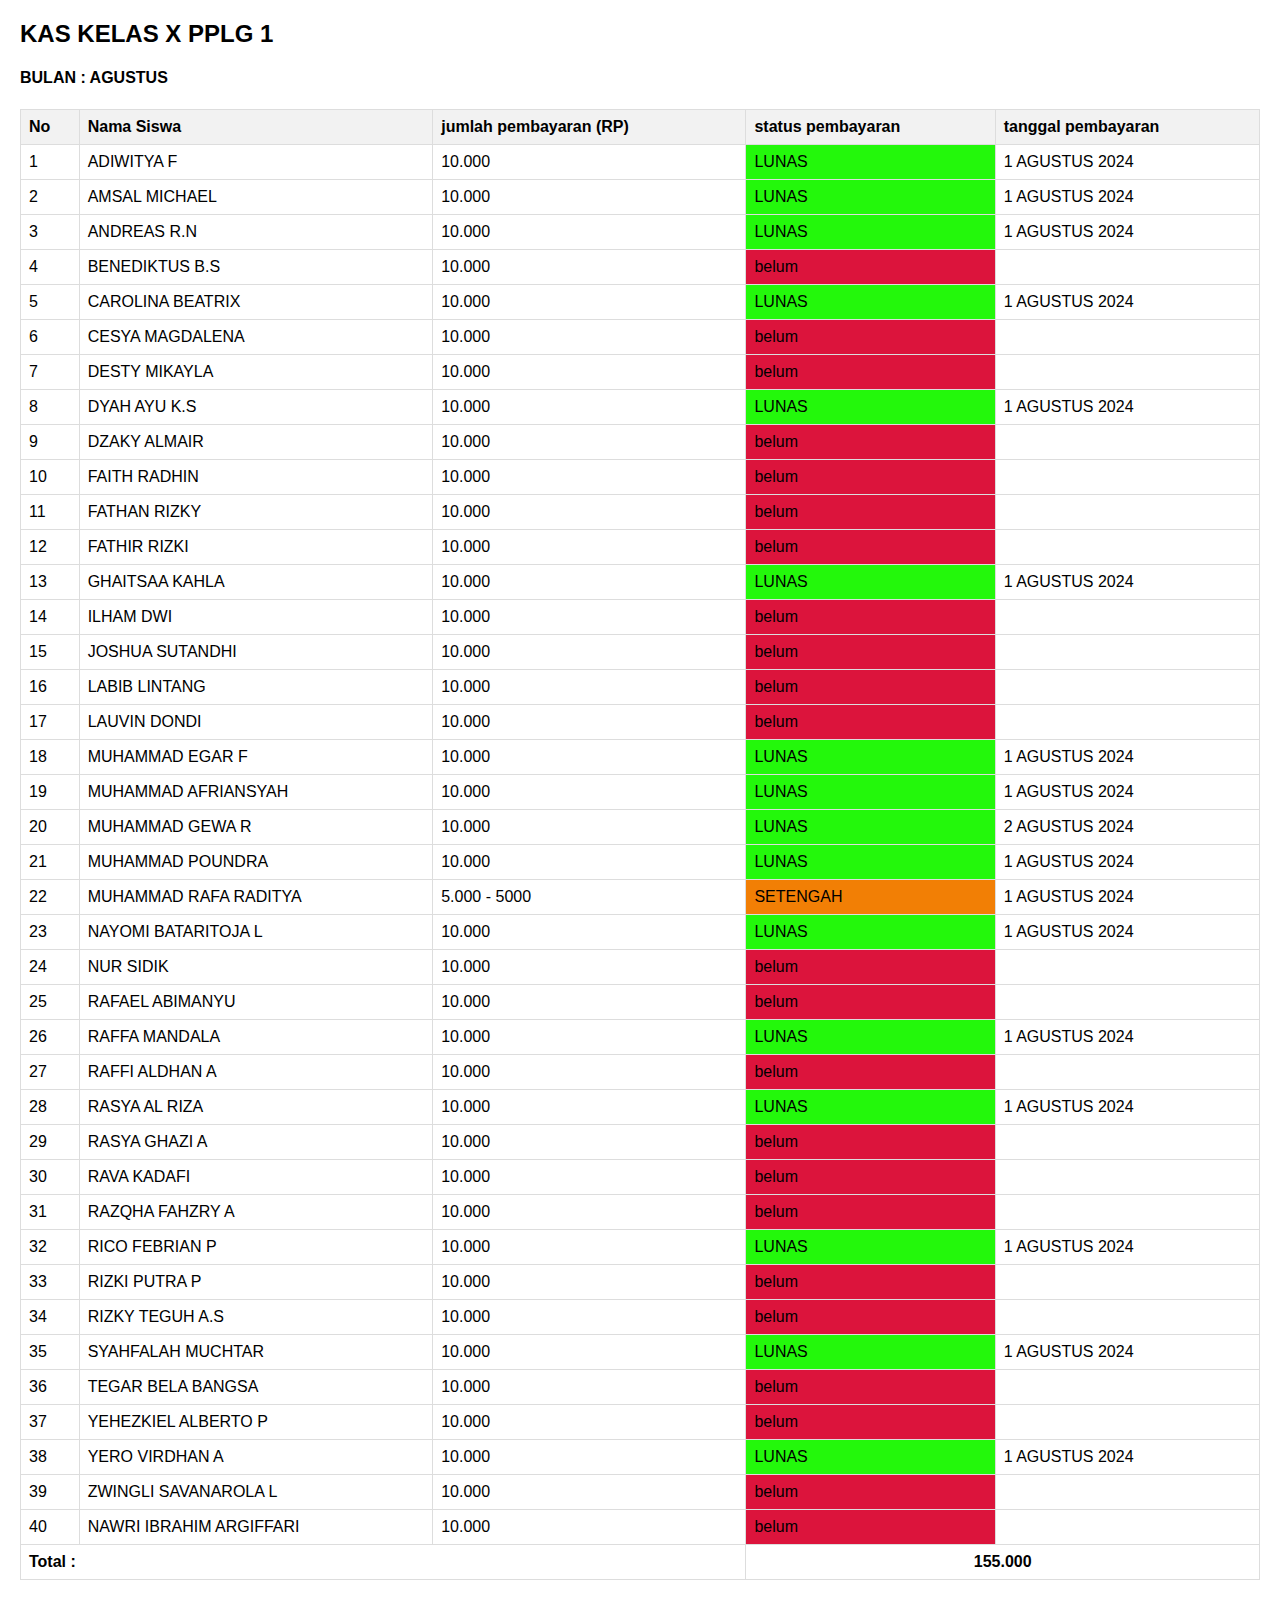
==== AGUSTUS.html @ 5bae67d2 "Update AGUSTUS.html" ====
<!DOCTYPE html>
<html lang="id">
<head>
    <meta charset="UTF-8">
    <meta name="viewport" content="width=device-width, initial-scale=1.0">
    <title>KAS X PPLG 1</title>
        
        <style>
        body {
            font-family: Arial, sans-serif;
            margin: 20px;
        }
        table {
            width: 100%;
            border-collapse: collapse;
            margin-bottom: 20px;
        }
        th, td {
            border: 1px solid #ddd;
            padding: 8px;
            text-align: left;
        }
        th {
            background-color: #f2f2f2;
        }
        tr:hover {
            background-color: #f1f1f1;
        }
        .total {
            font-weight: bold;
        }
    </style>
</head>
<body>

<h2>KAS KELAS X PPLG 1</h2>
<H4>BULAN : AGUSTUS</H4>

<table>
    <thead>
        <tr>
            <th>No</th>
            <th>Nama Siswa</th>
            <th>jumlah pembayaran (RP)</th>
            <th>status pembayaran</th>
            <th>tanggal pembayaran</th>
        </tr>
    </thead>
    <tbody>
        <!-- Ubah data sesuai kebutuhan -->
        <tr>
            <td>1</td>
            <td>ADIWITYA F</td>
            <td>10.000</td>
            <td style="background-color: rgb(35, 248, 11);">LUNAS</td>
            <td>1 AGUSTUS 2024</td>
        </tr>
        <tr>
            <td>2</td>
            <td>AMSAL MICHAEL</td>
            <td>10.000</td>
            <td style="background-color: rgb(35, 248, 11);">LUNAS</td>
            <td>1 AGUSTUS 2024</td>
        </tr>
        <tr>
            <td>3</td>
            <td>ANDREAS R.N</td>
            <td>10.000</td>
            <td  style="background-color: rgb(35, 248, 11);">LUNAS</td>
            <td>1 AGUSTUS 2024</td>
        </tr>
        <tr>
            <td>4</td>
            <td>BENEDIKTUS B.S</td>
            <td>10.000</td>
            <td style="background-color: crimson;">belum</td>
            <td></td>
        </tr>
        <tr>
            <td>5</td>
            <td>CAROLINA BEATRIX</td>
            <td>10.000</td>
            <td style="background-color: rgb(35, 248, 11);">LUNAS</td>
            <td>1 AGUSTUS 2024</td>
        </tr>
        <tr>
            <td>6</td>
            <td>CESYA MAGDALENA</td>
            <td>10.000</td>
            <td style="background-color: crimson;">belum</td>
            <td></td>
        </tr>
        <tr>
            <td>7</td>
            <td>DESTY MIKAYLA</td>
            <td>10.000</td>
            <td style="background-color: crimson;">belum</td>
            <td></td>
        </tr>
        <tr>
            <td>8</td>
            <td>DYAH AYU K.S</td>
            <td>10.000</td>
            <td style="background-color: rgb(35, 248, 11);">LUNAS</td>
            <td>1 AGUSTUS 2024</td>
        </tr>
        <tr>
            <td>9</td>
            <td>DZAKY ALMAIR</td>
            <td>10.000</td>
            <td style="background-color: crimson;">belum</td>
            <td></td>
        </tr>
        <tr>
            <td>10</td>
            <td>FAITH RADHIN</td>
            <td>10.000</td>
            <td style="background-color: crimson;">belum</td>
            <td></td>
        </tr>
        <tr>
            <td>11</td>
            <td>FATHAN RIZKY</td>
            <td>10.000</td>
            <td style="background-color: crimson;">belum</td>
            <td></td>
        </tr>
        <tr>
            <td>12</td>
            <td>FATHIR RIZKI</td>
            <td>10.000</td>
            <td style="background-color: crimson;">belum</td>
            <td></td>
        </tr>
        <tr>
            <td>13</td>
            <td>GHAITSAA KAHLA</td>
            <td>10.000</td>
            <td style="background-color: rgb(35, 248, 11);">LUNAS</td>
            <td>1 AGUSTUS 2024</td>
        </tr>
        <tr>
            <td>14</td>
            <td>ILHAM DWI</td>
            <td>10.000</td>
            <td style="background-color: crimson;">belum</td>
            <td></td>
        </tr>
        <tr>
            <td>15</td>
            <td>JOSHUA SUTANDHI</td>
            <td>10.000</td>
            <td style="background-color: crimson;">belum</td>
            <td></td>
        </tr>
        <tr>
            <td>16</td>
            <td>LABIB LINTANG</td>
            <td>10.000</td>
            <td style="background-color: crimson;">belum</td>
            <td></td>
        </tr>
        <tr>
            <td>17</td>
            <td>LAUVIN DONDI</td>
            <td>10.000</td>
            <td style="background-color: crimson;">belum</td>
            <td></td>
        </tr>
        <tr>
            <td>18</td>
            <td>MUHAMMAD EGAR F</td>
            <td>10.000</td>
            <td style="background-color: rgb(35, 248, 11);">LUNAS</td>
            <td>1 AGUSTUS 2024</td>
        </tr>
        <tr>
            <td>19</td>
            <td>MUHAMMAD AFRIANSYAH</td>
            <td>10.000</td>
            <td style="background-color: rgb(35, 248, 11);">LUNAS</td>
            <td>1 AGUSTUS 2024</td>
        </tr>
        <tr>
            <td>20</td>
            <td>MUHAMMAD GEWA R</td>
            <td>10.000</td>
            <td style="background-color: rgb(35, 248, 11);">LUNAS</td>
            <td>2 AGUSTUS 2024</td>
        </tr>
        <tr>
            <td>21</td>
            <td>MUHAMMAD POUNDRA</td>
            <td>10.000</td>
            <td style="background-color: rgb(35, 248, 11);">LUNAS</td>
            <td>1 AGUSTUS 2024</td>
        </tr>
        <tr>
            <td>22</td>
            <td>MUHAMMAD RAFA RADITYA</td>
            <td>5.000 - 5000</td>
            <td style="background-color: rgb(242, 127, 5);">SETENGAH</td>
            <td>1 AGUSTUS 2024</td>
        </tr>
        <tr>
            <td>23</td>
            <td>NAYOMI BATARITOJA L</td>
            <td>10.000</td>
            <td style="background-color: rgb(35, 248, 11);">LUNAS</td>
            <td>1 AGUSTUS 2024</td>
        </tr>
        <tr>
            <td>24</td>
            <td>NUR SIDIK</td>
            <td>10.000</td>
            <td style="background-color: crimson;">belum</td>
            <td></td>
        </tr>
        <tr>
            <td>25</td>
            <td>RAFAEL ABIMANYU</td>
            <td>10.000</td>
            <td style="background-color: crimson;">belum</td>
            <td></td>
        </tr>
        <tr>
            <td>26</td>
            <td>RAFFA MANDALA</td>
            <td>10.000</td>
            <td style="background-color: rgb(35, 248, 11);">LUNAS</td>
            <td>1 AGUSTUS 2024</td>
        </tr>
        <tr>
            <td>27</td>
            <td>RAFFI ALDHAN A</td>
            <td>10.000</td>
            <td style="background-color: crimson;">belum</td>
            <td></td>
        </tr>
        <tr>
            <td>28</td>
            <td>RASYA AL RIZA</td>
            <td>10.000</td>
            <td style="background-color: rgb(35, 248, 11);">LUNAS</td>
            <td>1 AGUSTUS 2024</td>
        </tr>
        <tr>
            <td>29</td>
            <td>RASYA GHAZI A</td>
            <td>10.000</td>
            <td style="background-color: crimson;">belum</td>
            <td></td>
        </tr>
        <tr>
            <td>30</td>
            <td>RAVA KADAFI</td>
            <td>10.000</td>
            <td style="background-color: crimson;">belum</td>
            <td></td>
        </tr>
        <tr>
            <td>31</td>
            <td>RAZQHA FAHZRY A</td>
            <td>10.000</td>
            <td style="background-color: crimson;">belum</td>
            <td></td>
        </tr>
        <tr>
            <td>32</td>
            <td>RICO FEBRIAN P</td>
            <td>10.000</td>
            <td style="background-color: rgb(35, 248, 11);">LUNAS</td>
            <td>1 AGUSTUS 2024</td>
        </tr>
        <tr>
            <td>33</td>
            <td>RIZKI PUTRA P</td>
            <td>10.000</td>
            <td style="background-color: crimson;">belum</td>
            <td></td>
        </tr>
        <tr>
            <td>34</td>
            <td>RIZKY TEGUH A.S</td>
            <td>10.000</td>
            <td style="background-color: crimson;">belum</td>
            <td></td>
        </tr>
        <tr>
            <td>35</td>
            <td>SYAHFALAH MUCHTAR</td>
            <td>10.000</td>
            <td style="background-color: rgb(35, 248, 11);">LUNAS</td>
            <td>1 AGUSTUS 2024</td>
        </tr>
        <tr>
            <td>36</td>
            <td>TEGAR BELA BANGSA</td>
            <td>10.000</td>
            <td style="background-color: crimson;">belum</td>
            <td></td>
        </tr>
        <tr>
            <td>37</td>
            <td>YEHEZKIEL ALBERTO P</td>
            <td>10.000</td>
            <td style="background-color: crimson;">belum</td>
            <td></td>
        </tr>
        <tr>
            <td>38</td>
            <td>YERO VIRDHAN A</td>
            <td>10.000</td>
            <td style="background-color: rgb(35, 248, 11);">LUNAS</td>
            <td>1 AGUSTUS 2024</td>
        </tr>
        <tr>
            <td>39</td>
            <td>ZWINGLI SAVANAROLA L</td>
            <td>10.000</td>
            <td style="background-color: crimson;">belum</td>
            <td></td>
        </tr>
        <tr>
            <td>40</td>
            <td>NAWRI IBRAHIM ARGIFFARI</td>
            <td>10.000</td>
            <td style="background-color: crimson;">belum</td>
            <td></td>
        </tr>
    </tbody>
    <tfoot>
        <tr class="total">
            <td colspan="3">Total :</td>
            <td colspan="2" style="text-align: center;">155.000</td>
        </tr>
    </tfoot>
</table>
</body>
</html>
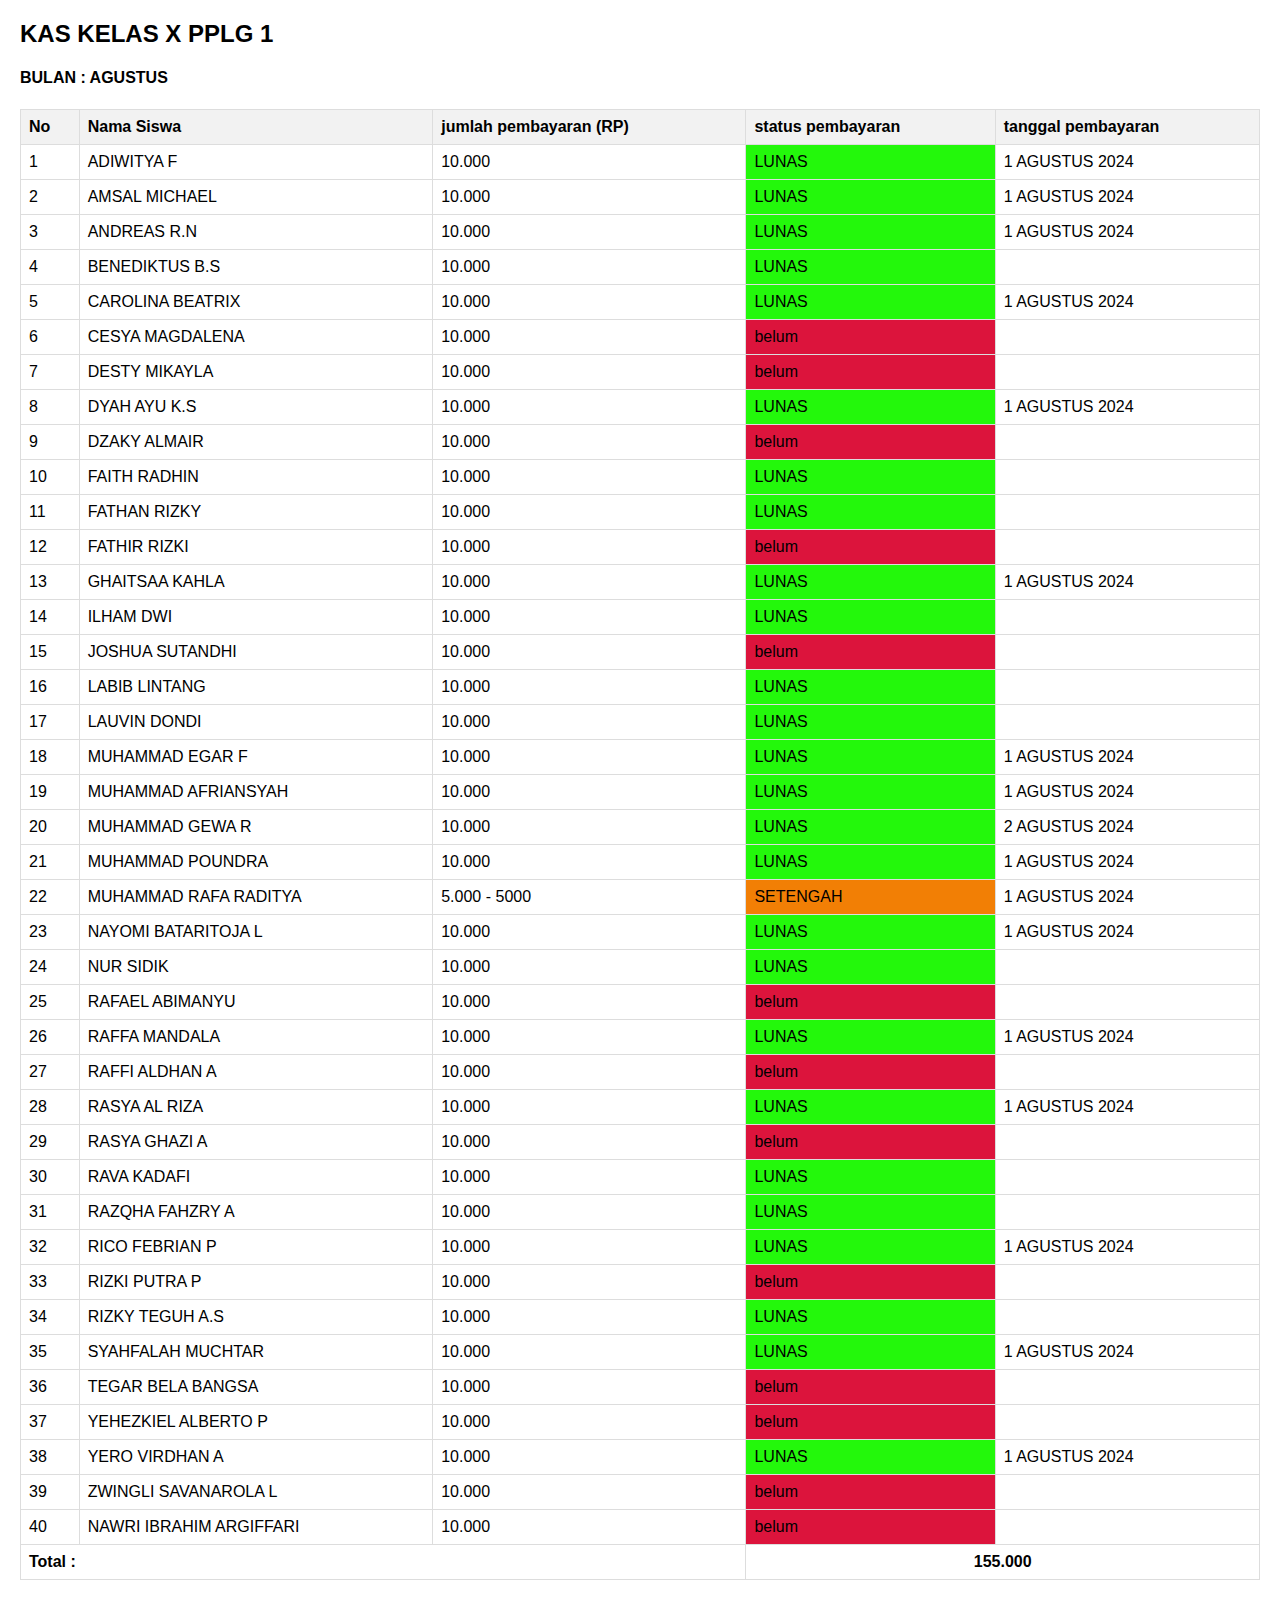
==== commit d95e7b09: "Update AGUSTUS.html" ====
--- a/AGUSTUS.html
+++ b/AGUSTUS.html
@@ -73,7 +73,7 @@
             <td>4</td>
             <td>BENEDIKTUS B.S</td>
             <td>10.000</td>
-            <td style="background-color: crimson;">belum</td>
+            <td style="background-color: rgb(35, 248, 11);">LUNAS</td>
             <td></td>
         </tr>
         <tr>
@@ -115,14 +115,14 @@
             <td>10</td>
             <td>FAITH RADHIN</td>
             <td>10.000</td>
-            <td style="background-color: crimson;">belum</td>
+            <td style="background-color: rgb(35, 248, 11);">LUNAS</td>
             <td></td>
         </tr>
         <tr>
             <td>11</td>
             <td>FATHAN RIZKY</td>
             <td>10.000</td>
-            <td style="background-color: crimson;">belum</td>
+            <td style="background-color: rgb(35, 248, 11);">LUNAS</td>
             <td></td>
         </tr>
         <tr>
@@ -143,7 +143,7 @@
             <td>14</td>
             <td>ILHAM DWI</td>
             <td>10.000</td>
-            <td style="background-color: crimson;">belum</td>
+            <td style="background-color: rgb(35, 248, 11);">LUNAS</td>
             <td></td>
         </tr>
         <tr>
@@ -157,14 +157,14 @@
             <td>16</td>
             <td>LABIB LINTANG</td>
             <td>10.000</td>
-            <td style="background-color: crimson;">belum</td>
+            <td style="background-color: rgb(35, 248, 11);">LUNAS</td>
             <td></td>
         </tr>
         <tr>
             <td>17</td>
             <td>LAUVIN DONDI</td>
             <td>10.000</td>
-            <td style="background-color: crimson;">belum</td>
+            <td style="background-color: rgb(35, 248, 11);">LUNAS</td>
             <td></td>
         </tr>
         <tr>
@@ -213,7 +213,7 @@
             <td>24</td>
             <td>NUR SIDIK</td>
             <td>10.000</td>
-            <td style="background-color: crimson;">belum</td>
+            <td style="background-color: rgb(35, 248, 11);">LUNAS</td>
             <td></td>
         </tr>
         <tr>
@@ -255,14 +255,14 @@
             <td>30</td>
             <td>RAVA KADAFI</td>
             <td>10.000</td>
-            <td style="background-color: crimson;">belum</td>
+            <td style="background-color: rgb(35, 248, 11);">LUNAS</td>
             <td></td>
         </tr>
         <tr>
             <td>31</td>
             <td>RAZQHA FAHZRY A</td>
             <td>10.000</td>
-            <td style="background-color: crimson;">belum</td>
+            <td style="background-color: rgb(35, 248, 11);">LUNAS</td>
             <td></td>
         </tr>
         <tr>
@@ -283,7 +283,7 @@
             <td>34</td>
             <td>RIZKY TEGUH A.S</td>
             <td>10.000</td>
-            <td style="background-color: crimson;">belum</td>
+            <td style="background-color: rgb(35, 248, 11);">LUNAS</td>
             <td></td>
         </tr>
         <tr>
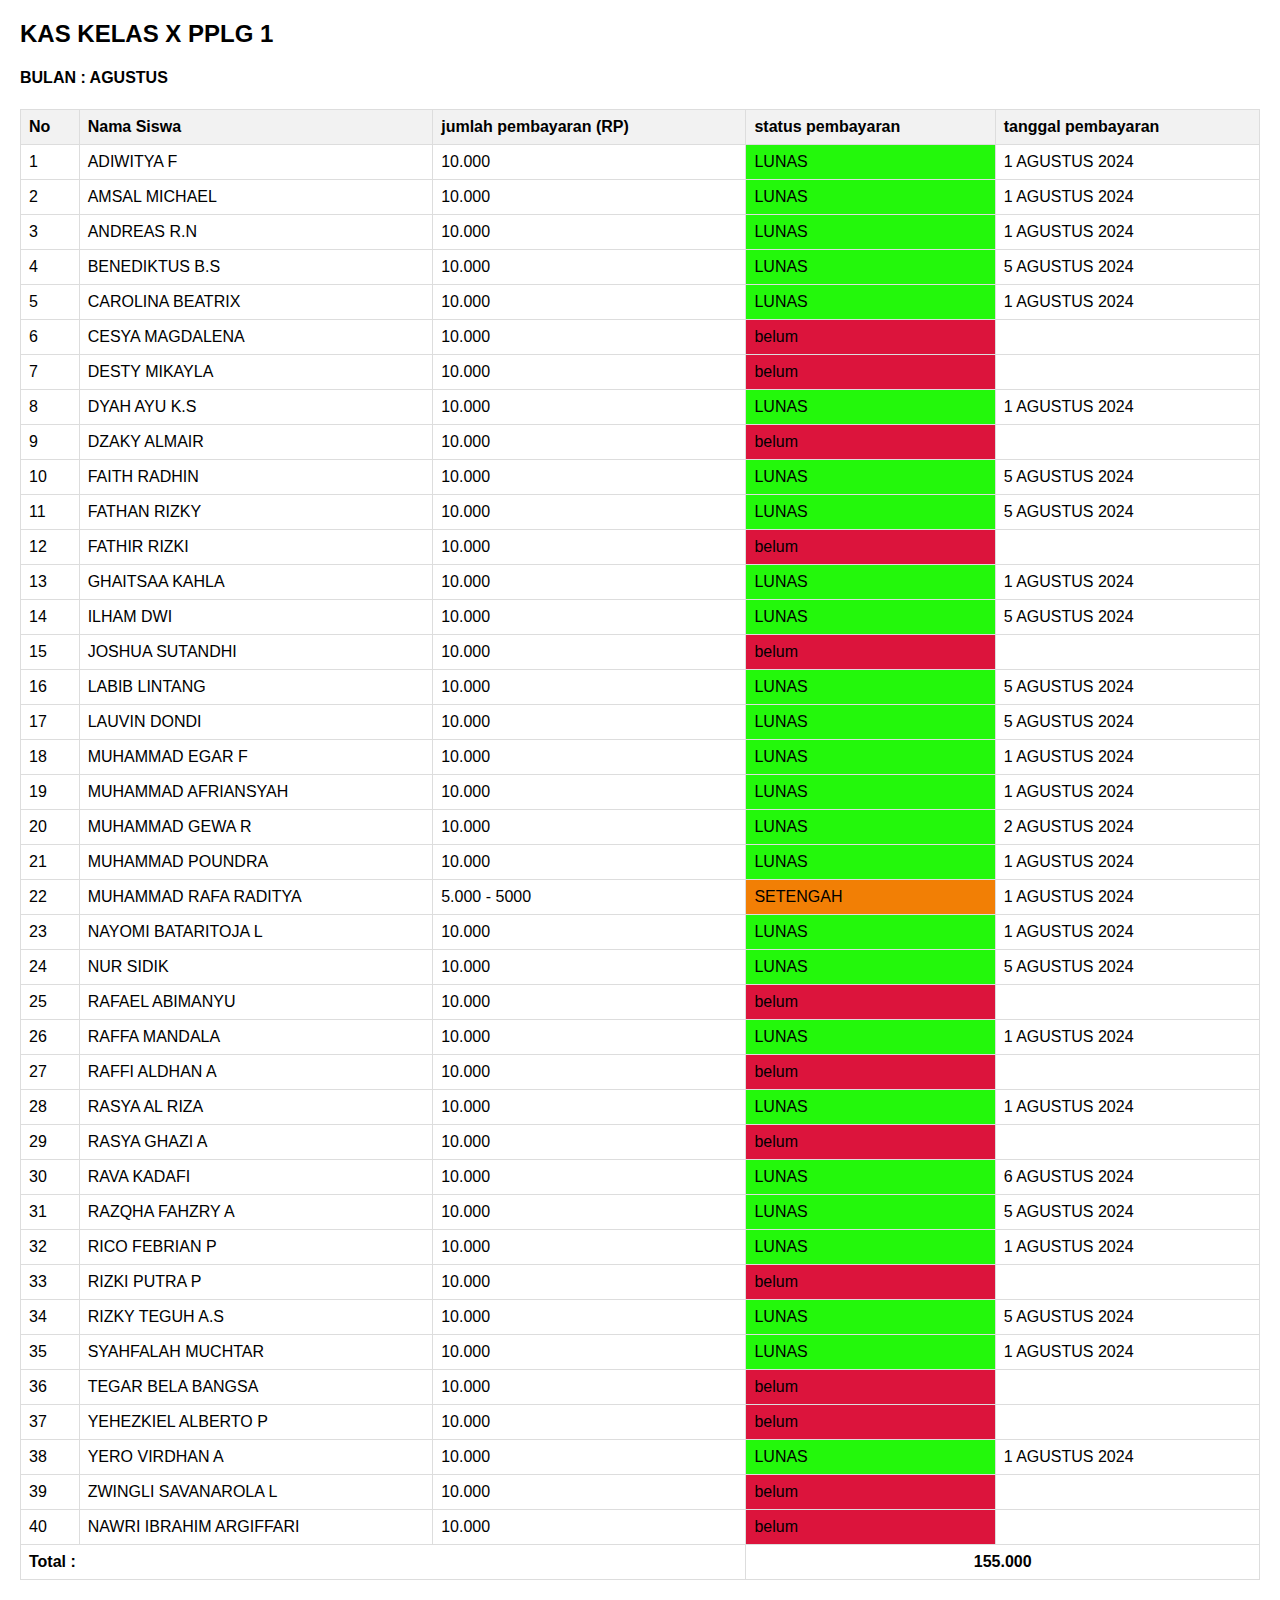
==== commit 55dbe946: "Update AGUSTUS.html" ====
--- a/AGUSTUS.html
+++ b/AGUSTUS.html
@@ -74,7 +74,7 @@
             <td>BENEDIKTUS B.S</td>
             <td>10.000</td>
             <td style="background-color: rgb(35, 248, 11);">LUNAS</td>
-            <td></td>
+            <td>5 AGUSTUS 2024</td>
         </tr>
         <tr>
             <td>5</td>
@@ -116,14 +116,14 @@
             <td>FAITH RADHIN</td>
             <td>10.000</td>
             <td style="background-color: rgb(35, 248, 11);">LUNAS</td>
-            <td></td>
+            <td>5 AGUSTUS 2024</td>
         </tr>
         <tr>
             <td>11</td>
             <td>FATHAN RIZKY</td>
             <td>10.000</td>
             <td style="background-color: rgb(35, 248, 11);">LUNAS</td>
-            <td></td>
+            <td>5 AGUSTUS 2024</td>
         </tr>
         <tr>
             <td>12</td>
@@ -144,7 +144,7 @@
             <td>ILHAM DWI</td>
             <td>10.000</td>
             <td style="background-color: rgb(35, 248, 11);">LUNAS</td>
-            <td></td>
+            <td>5 AGUSTUS 2024</td>
         </tr>
         <tr>
             <td>15</td>
@@ -158,14 +158,14 @@
             <td>LABIB LINTANG</td>
             <td>10.000</td>
             <td style="background-color: rgb(35, 248, 11);">LUNAS</td>
-            <td></td>
+            <td>5 AGUSTUS 2024</td>
         </tr>
         <tr>
             <td>17</td>
             <td>LAUVIN DONDI</td>
             <td>10.000</td>
             <td style="background-color: rgb(35, 248, 11);">LUNAS</td>
-            <td></td>
+            <td>5 AGUSTUS 2024</td>
         </tr>
         <tr>
             <td>18</td>
@@ -214,7 +214,7 @@
             <td>NUR SIDIK</td>
             <td>10.000</td>
             <td style="background-color: rgb(35, 248, 11);">LUNAS</td>
-            <td></td>
+            <td>5 AGUSTUS 2024</td>
         </tr>
         <tr>
             <td>25</td>
@@ -256,14 +256,14 @@
             <td>RAVA KADAFI</td>
             <td>10.000</td>
             <td style="background-color: rgb(35, 248, 11);">LUNAS</td>
-            <td></td>
+            <td>6 AGUSTUS 2024</td>
         </tr>
         <tr>
             <td>31</td>
             <td>RAZQHA FAHZRY A</td>
             <td>10.000</td>
             <td style="background-color: rgb(35, 248, 11);">LUNAS</td>
-            <td></td>
+            <td>5 AGUSTUS 2024</td>
         </tr>
         <tr>
             <td>32</td>
@@ -284,7 +284,7 @@
             <td>RIZKY TEGUH A.S</td>
             <td>10.000</td>
             <td style="background-color: rgb(35, 248, 11);">LUNAS</td>
-            <td></td>
+            <td>5 AGUSTUS 2024</td>
         </tr>
         <tr>
             <td>35</td>
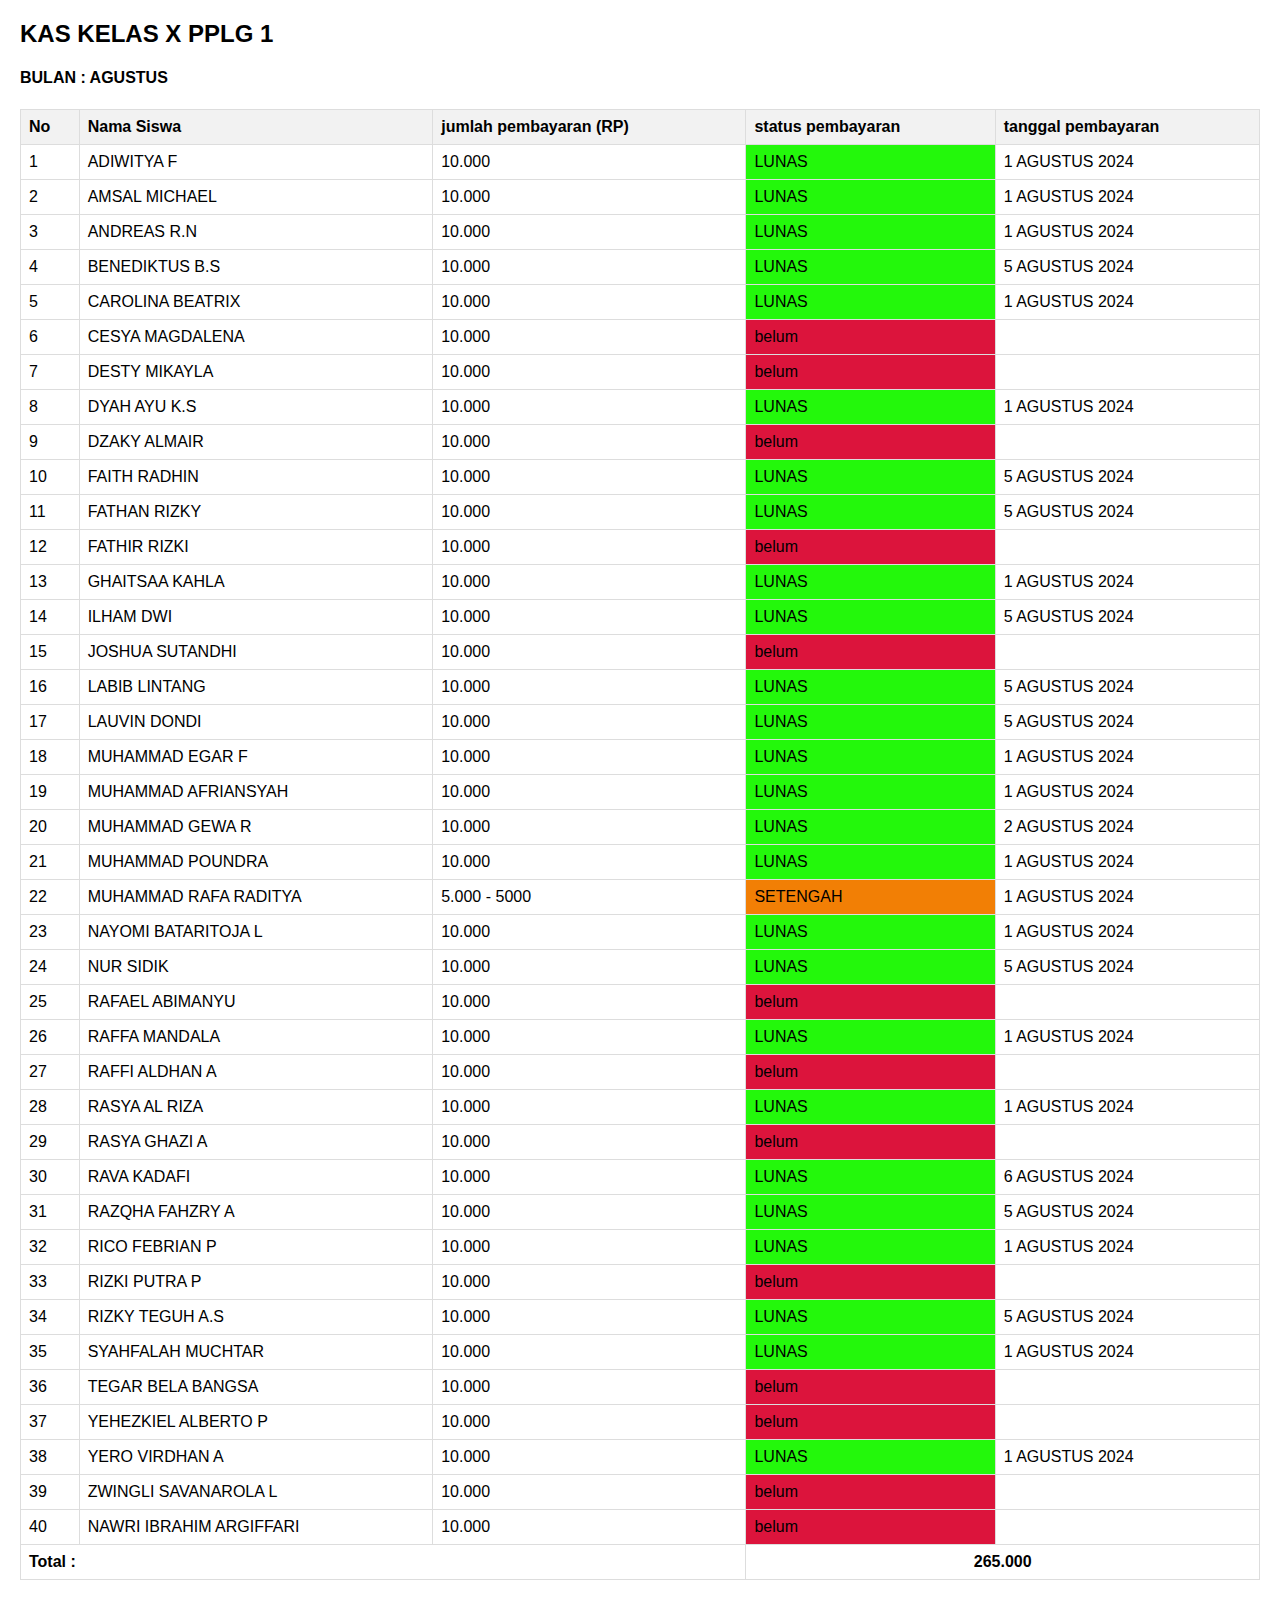
==== commit 1ec54b4b: "Update AGUSTUS.html" ====
--- a/AGUSTUS.html
+++ b/AGUSTUS.html
@@ -332,7 +332,7 @@
     <tfoot>
         <tr class="total">
             <td colspan="3">Total :</td>
-            <td colspan="2" style="text-align: center;">155.000</td>
+            <td colspan="2" style="text-align: center;">265.000</td>
         </tr>
     </tfoot>
 </table>
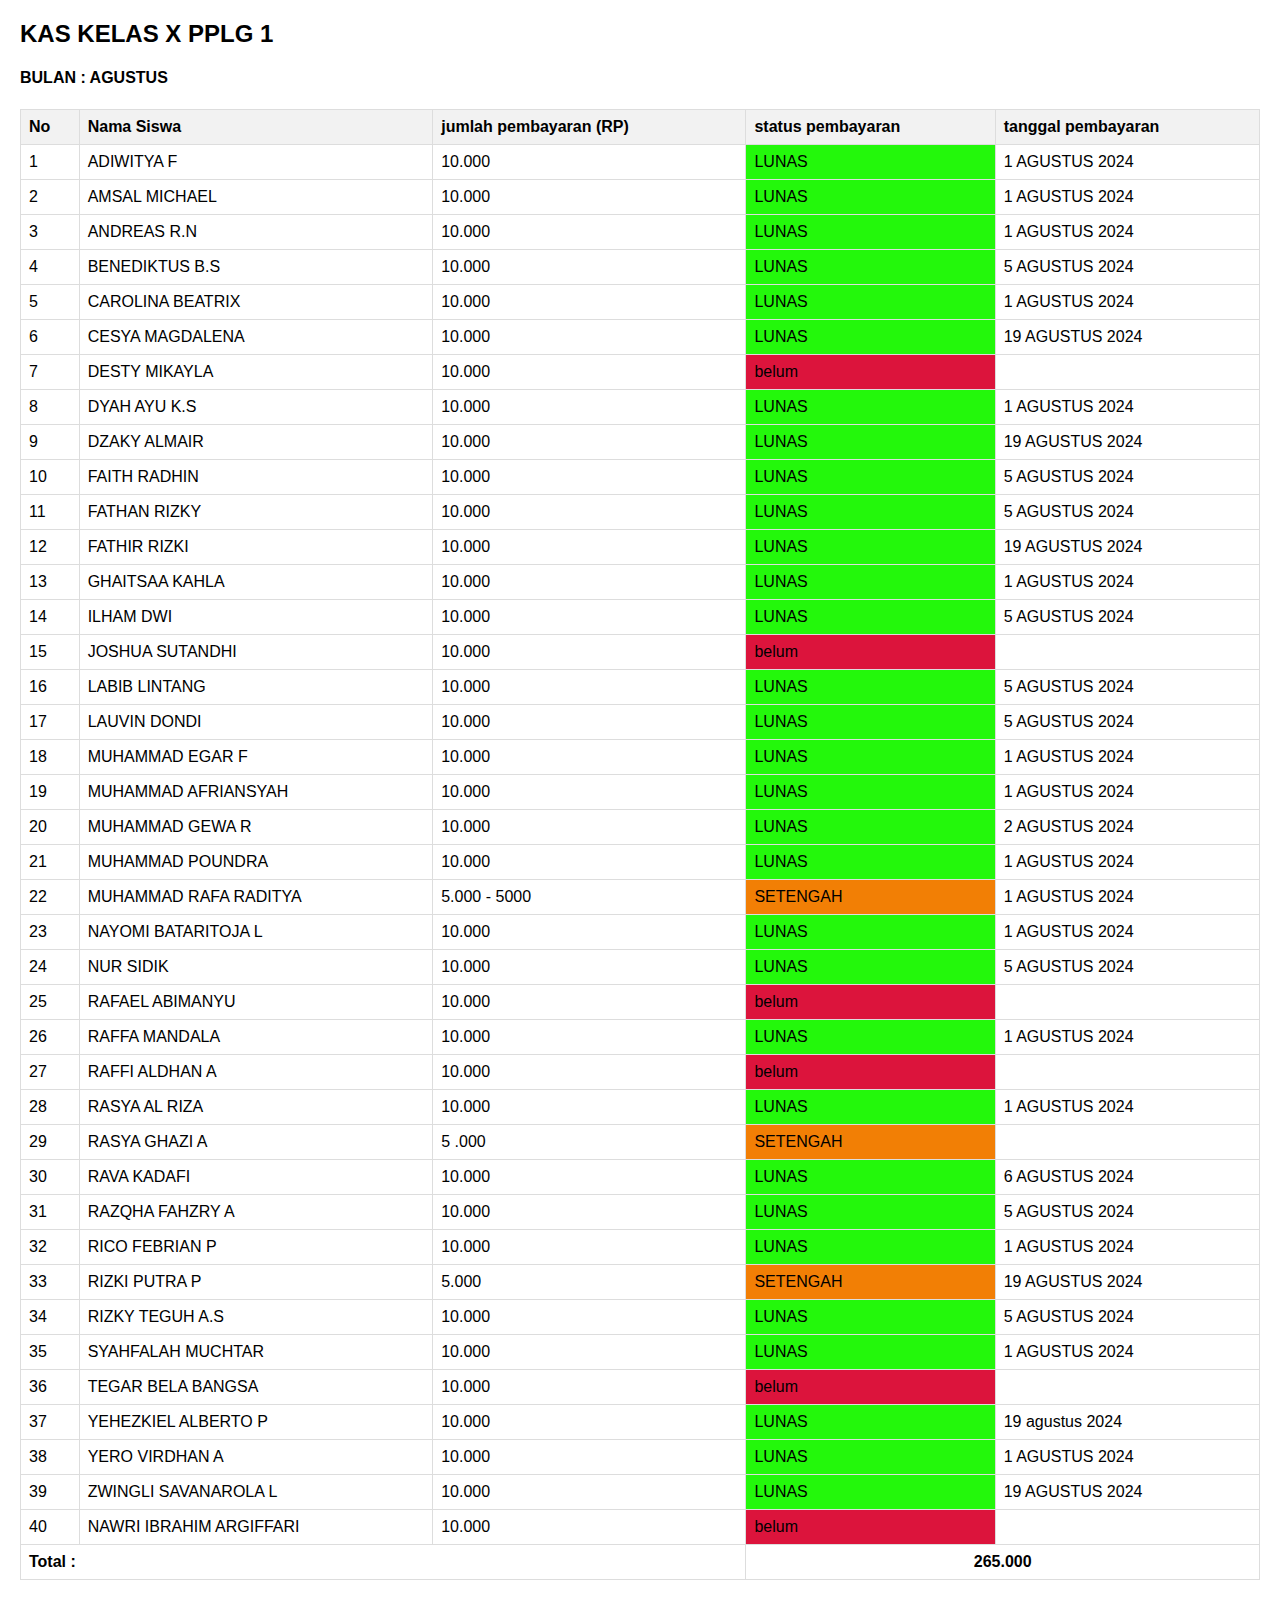
==== commit f1a7d328: "Update AGUSTUS.html" ====
--- a/AGUSTUS.html
+++ b/AGUSTUS.html
@@ -87,8 +87,8 @@
             <td>6</td>
             <td>CESYA MAGDALENA</td>
             <td>10.000</td>
-            <td style="background-color: crimson;">belum</td>
-            <td></td>
+            <td style="background-color: rgb(35, 248, 11);">LUNAS</td>
+            <td>19 AGUSTUS 2024</td>
         </tr>
         <tr>
             <td>7</td>
@@ -108,8 +108,8 @@
             <td>9</td>
             <td>DZAKY ALMAIR</td>
             <td>10.000</td>
-            <td style="background-color: crimson;">belum</td>
-            <td></td>
+            <td style="background-color: rgb(35, 248, 11);">LUNAS</td>
+            <td>19 AGUSTUS 2024</td>
         </tr>
         <tr>
             <td>10</td>
@@ -129,8 +129,8 @@
             <td>12</td>
             <td>FATHIR RIZKI</td>
             <td>10.000</td>
-            <td style="background-color: crimson;">belum</td>
-            <td></td>
+            <td style="background-color: rgb(35, 248, 11);">LUNAS</td>
+            <td>19 AGUSTUS 2024</td>
         </tr>
         <tr>
             <td>13</td>
@@ -247,8 +247,8 @@
         <tr>
             <td>29</td>
             <td>RASYA GHAZI A</td>
-            <td>10.000</td>
-            <td style="background-color: crimson;">belum</td>
+            <td>5                .000</td>
+            <td style="background-color: rgb(242, 127, 5);">SETENGAH</td>
             <td></td>
         </tr>
         <tr>
@@ -275,9 +275,9 @@
         <tr>
             <td>33</td>
             <td>RIZKI PUTRA P</td>
-            <td>10.000</td>
-            <td style="background-color: crimson;">belum</td>
-            <td></td>
+            <td>5.000</td>
+            <td style="background-color: rgb(242, 127, 5);">SETENGAH</td>
+            <td>19 AGUSTUS 2024</td>
         </tr>
         <tr>
             <td>34</td>
@@ -304,8 +304,8 @@
             <td>37</td>
             <td>YEHEZKIEL ALBERTO P</td>
             <td>10.000</td>
-            <td style="background-color: crimson;">belum</td>
-            <td></td>
+            <td style="background-color: rgb(35, 248, 11);">LUNAS</td>
+            <td>19 agustus 2024</td>
         </tr>
         <tr>
             <td>38</td>
@@ -318,8 +318,8 @@
             <td>39</td>
             <td>ZWINGLI SAVANAROLA L</td>
             <td>10.000</td>
-            <td style="background-color: crimson;">belum</td>
-            <td></td>
+            <td style="background-color: rgb(35, 248, 11);">LUNAS</td>
+            <td>19 AGUSTUS 2024</td>
         </tr>
         <tr>
             <td>40</td>
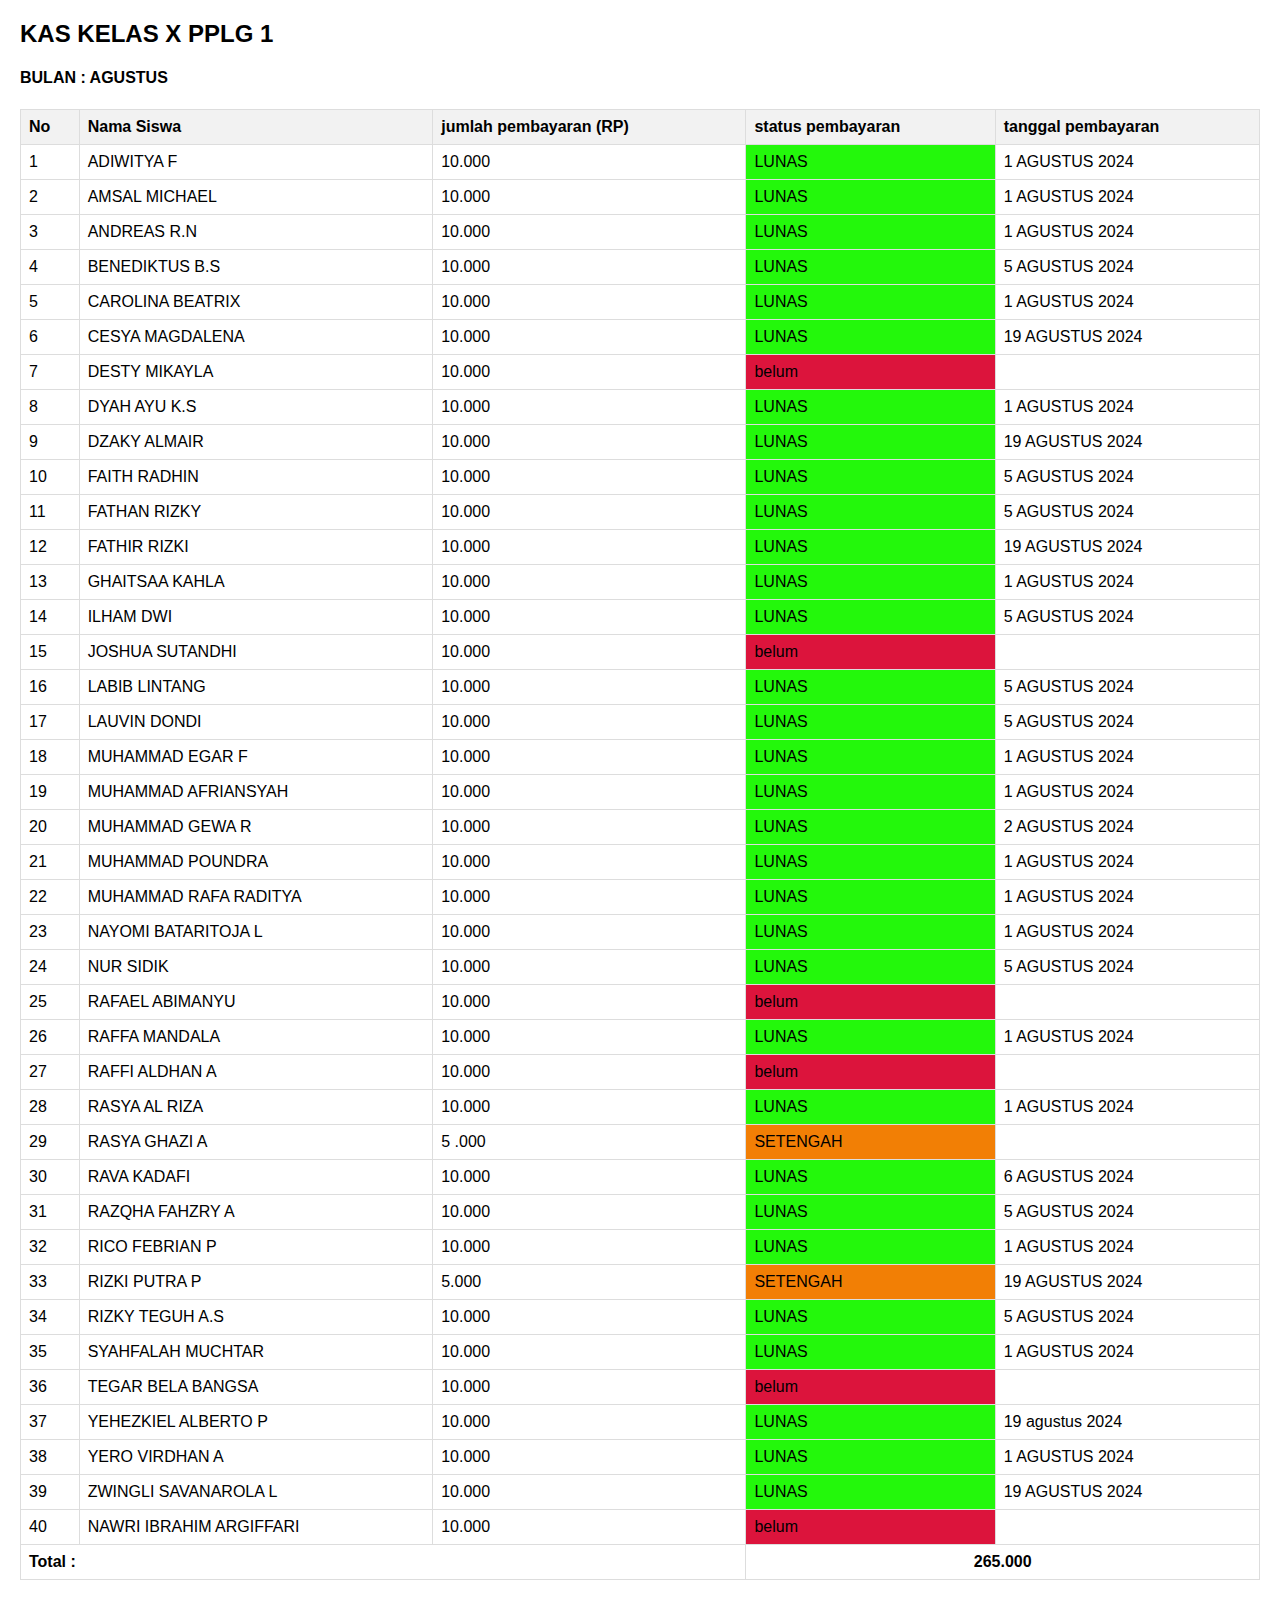
==== commit 96eeba6a: "Update AGUSTUS.html" ====
--- a/AGUSTUS.html
+++ b/AGUSTUS.html
@@ -198,8 +198,8 @@
         <tr>
             <td>22</td>
             <td>MUHAMMAD RAFA RADITYA</td>
-            <td>5.000 - 5000</td>
-            <td style="background-color: rgb(242, 127, 5);">SETENGAH</td>
+            <td>10.000</td>
+            <td style="background-color: rgb(35, 248, 11);">LUNAS</td>
             <td>1 AGUSTUS 2024</td>
         </tr>
         <tr>
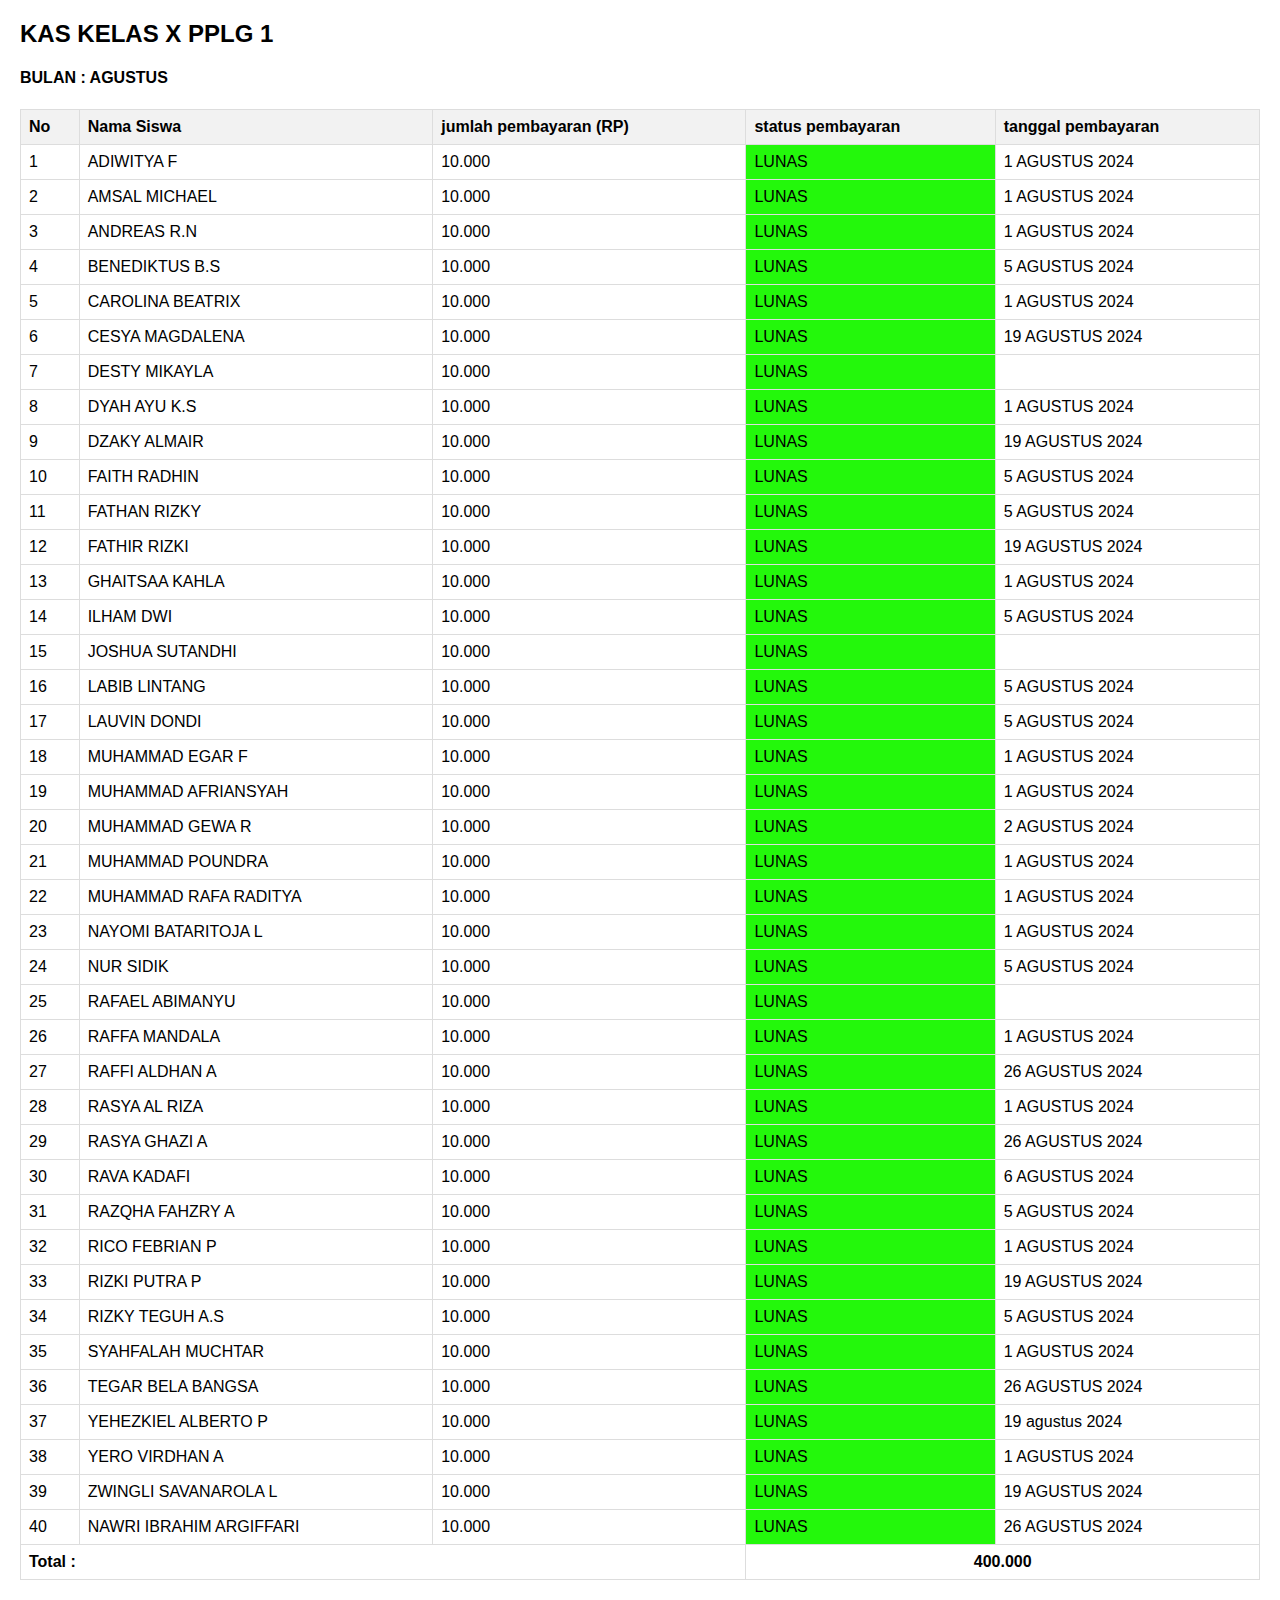
==== commit e556cd85: "Update AGUSTUS.html" ====
--- a/AGUSTUS.html
+++ b/AGUSTUS.html
@@ -94,7 +94,7 @@
             <td>7</td>
             <td>DESTY MIKAYLA</td>
             <td>10.000</td>
-            <td style="background-color: crimson;">belum</td>
+            <td style="background-color: rgb(35, 248, 11);">LUNAS</td>
             <td></td>
         </tr>
         <tr>
@@ -150,7 +150,7 @@
             <td>15</td>
             <td>JOSHUA SUTANDHI</td>
             <td>10.000</td>
-            <td style="background-color: crimson;">belum</td>
+            <td style="background-color: rgb(35, 248, 11);">LUNAS</td>
             <td></td>
         </tr>
         <tr>
@@ -220,7 +220,7 @@
             <td>25</td>
             <td>RAFAEL ABIMANYU</td>
             <td>10.000</td>
-            <td style="background-color: crimson;">belum</td>
+            <td style="background-color: rgb(35, 248, 11);">LUNAS</td>
             <td></td>
         </tr>
         <tr>
@@ -234,8 +234,8 @@
             <td>27</td>
             <td>RAFFI ALDHAN A</td>
             <td>10.000</td>
-            <td style="background-color: crimson;">belum</td>
-            <td></td>
+            <td style="background-color: rgb(35, 248, 11);">LUNAS</td>
+            <td>26 AGUSTUS 2024</td>
         </tr>
         <tr>
             <td>28</td>
@@ -247,9 +247,9 @@
         <tr>
             <td>29</td>
             <td>RASYA GHAZI A</td>
-            <td>5                .000</td>
-            <td style="background-color: rgb(242, 127, 5);">SETENGAH</td>
-            <td></td>
+            <td>10.000</td>
+            <td style="background-color: rgb(35, 248, 11);">LUNAS</td>
+            <td>26 AGUSTUS 2024</td>
         </tr>
         <tr>
             <td>30</td>
@@ -275,8 +275,8 @@
         <tr>
             <td>33</td>
             <td>RIZKI PUTRA P</td>
-            <td>5.000</td>
-            <td style="background-color: rgb(242, 127, 5);">SETENGAH</td>
+            <td>10.000</td>
+            <td style="background-color: rgb(35, 248, 11);">LUNAS</td>
             <td>19 AGUSTUS 2024</td>
         </tr>
         <tr>
@@ -297,8 +297,8 @@
             <td>36</td>
             <td>TEGAR BELA BANGSA</td>
             <td>10.000</td>
-            <td style="background-color: crimson;">belum</td>
-            <td></td>
+            <td style="background-color: rgb(35, 248, 11);">LUNAS</td>
+            <td>26 AGUSTUS 2024</td>
         </tr>
         <tr>
             <td>37</td>
@@ -325,14 +325,14 @@
             <td>40</td>
             <td>NAWRI IBRAHIM ARGIFFARI</td>
             <td>10.000</td>
-            <td style="background-color: crimson;">belum</td>
-            <td></td>
+            <td style="background-color: rgb(35, 248, 11);">LUNAS</td>
+            <td>26 AGUSTUS 2024</td>
         </tr>
     </tbody>
     <tfoot>
         <tr class="total">
             <td colspan="3">Total :</td>
-            <td colspan="2" style="text-align: center;">265.000</td>
+            <td colspan="2" style="text-align: center;">400.000</td>
         </tr>
     </tfoot>
 </table>
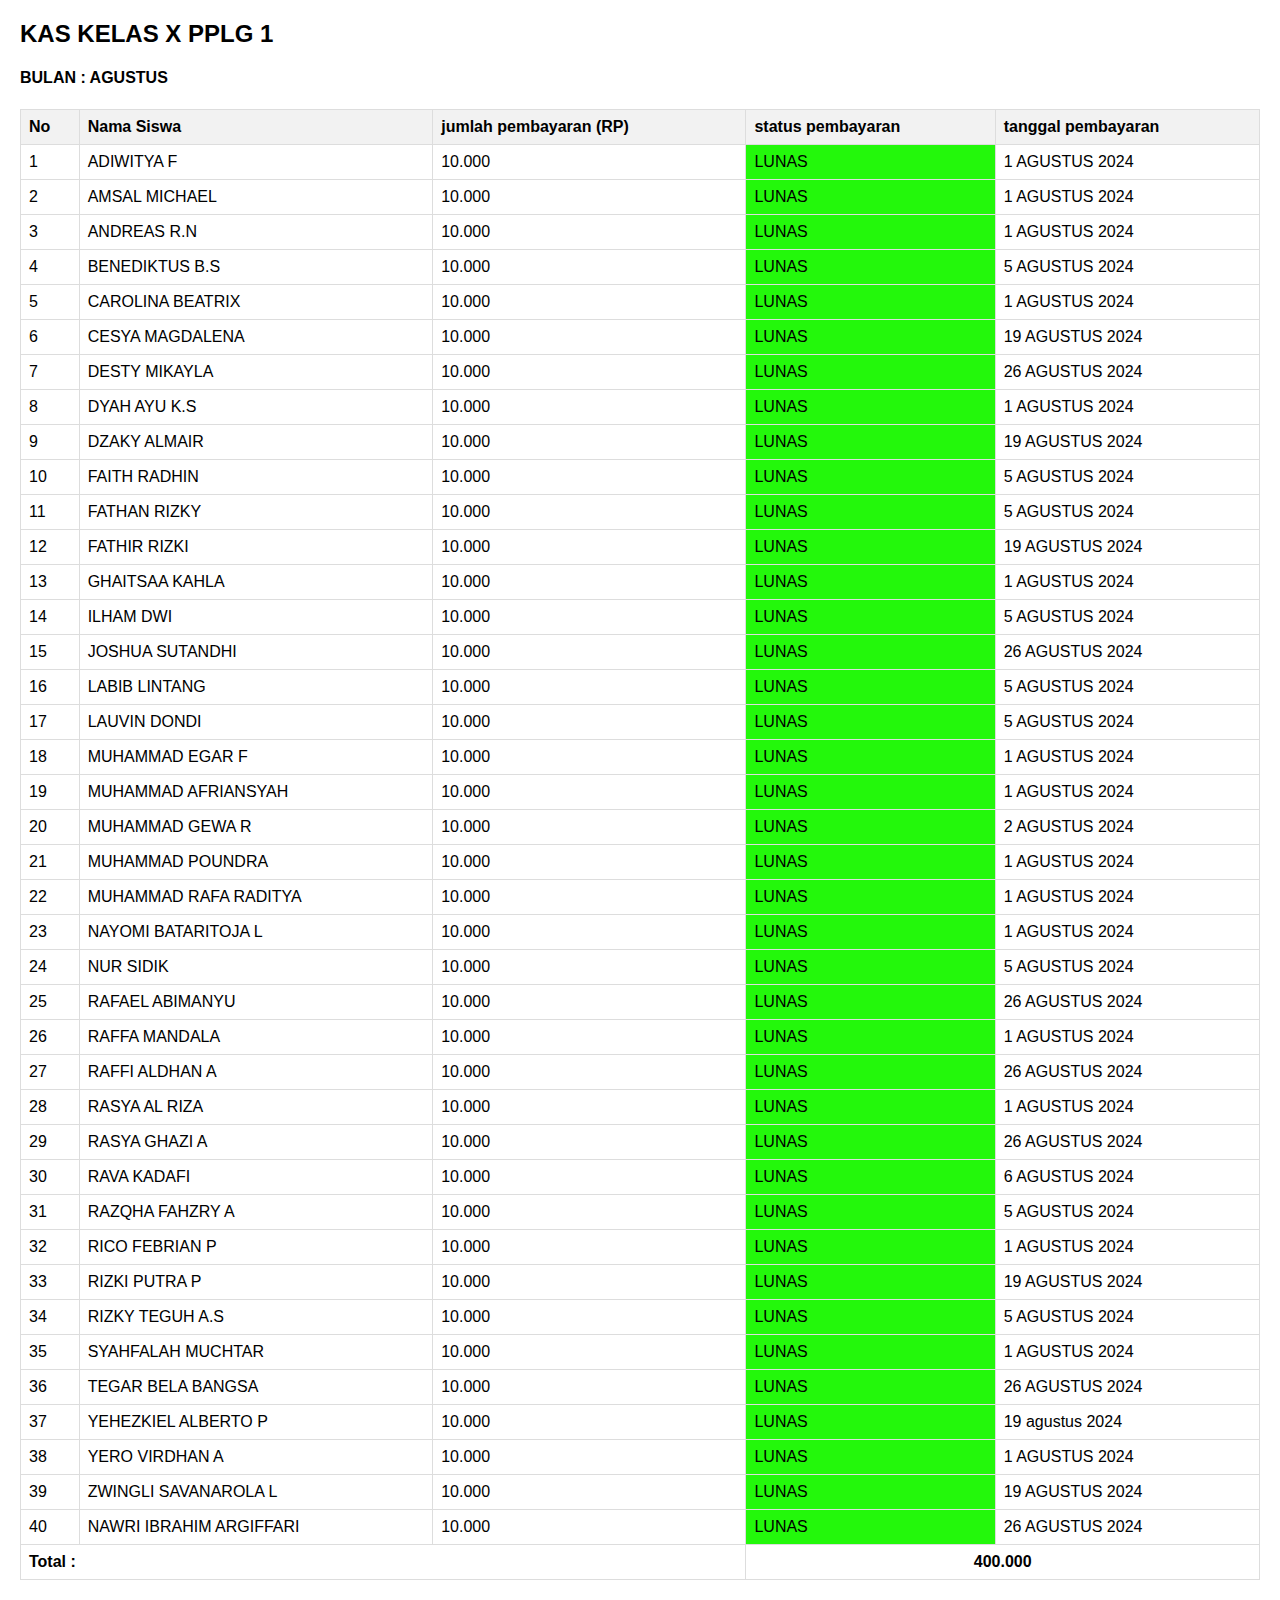
==== commit ee8176da: "Update AGUSTUS.html" ====
--- a/AGUSTUS.html
+++ b/AGUSTUS.html
@@ -95,7 +95,7 @@
             <td>DESTY MIKAYLA</td>
             <td>10.000</td>
             <td style="background-color: rgb(35, 248, 11);">LUNAS</td>
-            <td></td>
+            <td>26 AGUSTUS 2024</td>
         </tr>
         <tr>
             <td>8</td>
@@ -151,7 +151,7 @@
             <td>JOSHUA SUTANDHI</td>
             <td>10.000</td>
             <td style="background-color: rgb(35, 248, 11);">LUNAS</td>
-            <td></td>
+            <td>26 AGUSTUS 2024</td>
         </tr>
         <tr>
             <td>16</td>
@@ -221,7 +221,7 @@
             <td>RAFAEL ABIMANYU</td>
             <td>10.000</td>
             <td style="background-color: rgb(35, 248, 11);">LUNAS</td>
-            <td></td>
+            <td>26 AGUSTUS 2024</td>
         </tr>
         <tr>
             <td>26</td>
